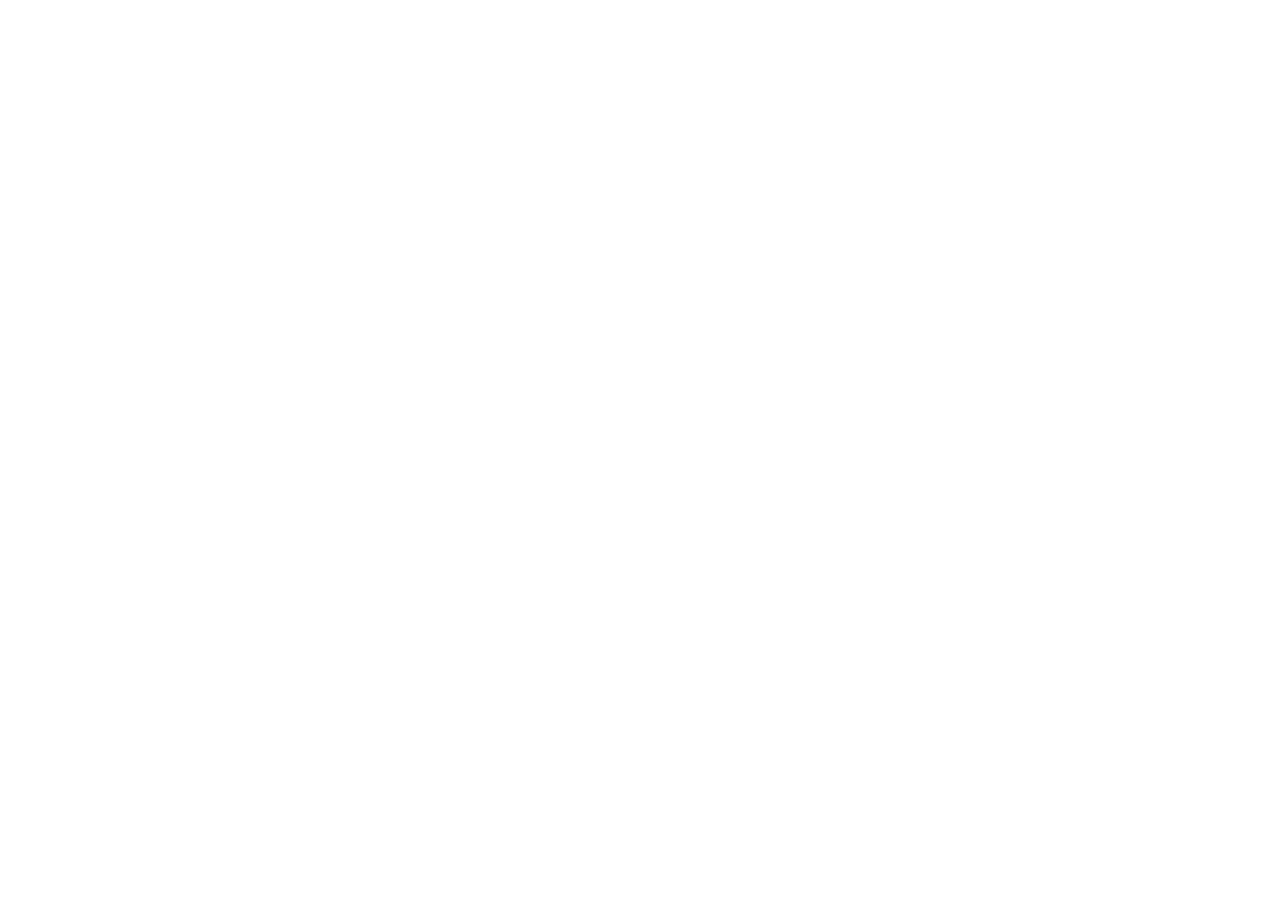
==== nav-demo/index.html @ b00b93fc "add" ====
<!DOCTYPE html>
<html lang="en">

<head>
    <meta charset="UTF-8">
    <meta name="viewport" content="width=device-width, initial-scale=1.0">
    <meta http-equiv="X-UA-Compatible" content="ie=edge">
    <title>Document</title>
    <link rel="stylesheet" href="style.css">
    <style>
        * {
            margin: 0px;
            padding: 0px;
        }
        
        a {
            text-decoration: none;
        }
        
        kbd {
            border: 1px solid red;
            width: 4em;
            height: 4em;
            display: inline-block;
            text-transform: uppercase;
            position: relative;
        }
        
        kbd>button {
            right: 0;
            bottom: 0;
            display: none;
            position: absolute
        }
        
        kbd:hover>button {
            display: inline-block;
        }
        
        main {
            text-align: center;
        }
        
        #mainx>div:nth-child(2) {
            margin-left: 2em;
        }
        
        #mainx>div:nth-child(3) {
            margin-left: 4em;
        }
    </style>

</head>

<body>
    <main id='mainx'></main>
    <script>
    </script>
</body>
<script>
    //取数据结构
    keys = {
        '0': {
            '0': 'q',
            '1': 'w',
            '2': 'e',
            '3': 'r',
            '4': 't',
            '5': 'y',
            '6': 'u',
            '7': 'i',
            '8': 'o',
            '9': 'p',
            length: 10
        },
        '1': {
            '0': ' a ',
            '1': ' s ',
            '2': ' d ',
            '3': ' f ',
            '4': ' g ',
            '5': ' h ',
            '6': ' j ',
            '7': ' k ',
            '8': ' l ',
            length: 9
        },
        '2': {
            '0': 'z',
            '1': 'x',
            '2': 'c',
            '3': 'v',
            '4': 'b',
            '5': 'n',
            '6': 'm',
            length: 7
        },
        'length': 3,
    }
    hash = {
        'q': 'qq.com',
        'w': 'w3cschools.com',
        'e': 'ebay.com',
        't': 'tencent.com',
        'z': 'zhihu.com',
    }
    hashInLocalStorag = JSON.parse(localStorage.getItem('zzz') || '')
    if (hashInLocalStorag) {
        hash = hashInLocalStorag
    }
    //遍历keys生成kbd标签
    index = 0
    while (index < keys['length']) //0 1 2
    {

        divcreat = document.createElement('div')
        mainx.appendChild(divcreat);
        row = keys[index]
        index2 = 0
        while (index2 < row['length']) { //0-9 0-8 0-6
            kbdcreate = document.createElement('kbd') //创建kbd标签
            kbdcreate.textContent = row[index2] //添加数组内容
            buttonx = document.createElement('button') //创建按钮标签
            buttonx.textContent = '编辑' //在按钮标签上填充内容编辑
            buttonx.id = row[length] //每个button里面赋id
            buttonx.onclick = function(abc) {
                key = abc['target']['id'] //qwe...
                x = prompt('请变更网址') //qq.com
                hash[key] = x //更新hash
                localStorage.setItem('zzz', JSON.stringify(hash))
                console.log(hash)
            }
            kbdcreate.appendChild(buttonx) //每个kbd里添加buton
            divcreat.appendChild(kbdcreate) //每个div里添加kbd
            index2 = index2 + 1
        }
        index = index + 1

    }
    //监听键盘：
    document.onkeypress = function(abc) {
        key = abc['key'] //qwe...
        website = hash[key]
        window.open('http://' + website, '_blank') //打开新页面
    }
</script>

</html>
---- nav-demo/style.css ----
* {
    margin: 0px;
    padding: 0px;
}

a {
    text-decoration: none;
}

kbd {
    border: 1px solid red;
    width: 4em;
    height: 4em;
    display: inline-block;
    text-transform: uppercase;
    position: relative;
}

kbd>button {
    right: 0;
    bottom: 0;
    display: none;
    position: absolute
}

kbd:hover>button {
    display: inline-block;
}

main {
    text-align: center;
}

#mainx>div:nth-child(2) {
    margin-left: 2em;
}

#mainx>div:nth-child(3) {
    margin-left: 4em;
}
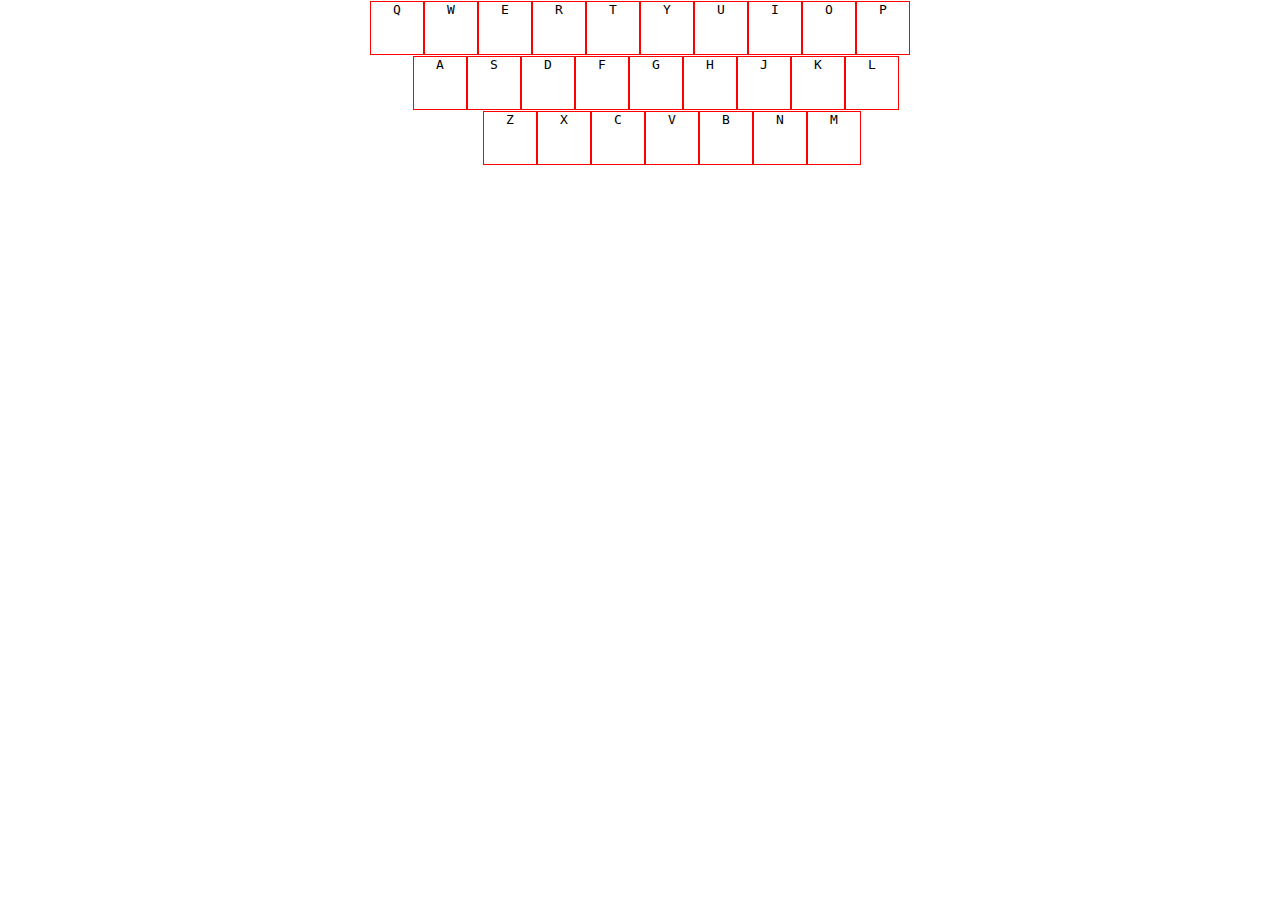
==== commit 4268d686: "更新" ====
--- a/nav-demo/index.html
+++ b/nav-demo/index.html
@@ -6,7 +6,7 @@
     <meta name="viewport" content="width=device-width, initial-scale=1.0">
     <meta http-equiv="X-UA-Compatible" content="ie=edge">
     <title>Document</title>
-    <link rel="stylesheet" href="style.css">
+
     <style>
         * {
             margin: 0px;
@@ -55,94 +55,93 @@
 <body>
     <main id='mainx'></main>
     <script>
+        //取数据结构
+        keys = {
+            '0': {
+                '0': 'q',
+                '1': 'w',
+                '2': 'e',
+                '3': 'r',
+                '4': 't',
+                '5': 'y',
+                '6': 'u',
+                '7': 'i',
+                '8': 'o',
+                '9': 'p',
+                length: 10
+            },
+            '1': {
+                '0': ' a ',
+                '1': ' s ',
+                '2': ' d ',
+                '3': ' f ',
+                '4': ' g ',
+                '5': ' h ',
+                '6': ' j ',
+                '7': ' k ',
+                '8': ' l ',
+                length: 9
+            },
+            '2': {
+                '0': 'z',
+                '1': 'x',
+                '2': 'c',
+                '3': 'v',
+                '4': 'b',
+                '5': 'n',
+                '6': 'm',
+                length: 7
+            },
+            'length': 3,
+        }
+        hash = {
+            'q': 'qq.com',
+            'w': 'w3cschools.com',
+            'e': 'ebay.com',
+            't': 'tencent.com',
+            'z': 'zhihu.com',
+        }
+        hashInLocalStorag = JSON.parse(localStorage.getItem('zzz') || 'null')
+        if (hashInLocalStorag) {
+            hash = hashInLocalStorag
+        }
+        //遍历keys生成kbd标签
+        index = 0
+        while (index < keys['length']) //0 1 2
+        {
+
+            divcreat = document.createElement('div')
+            mainx.appendChild(divcreat);
+            row = keys[index]
+            index2 = 0
+            while (index2 < row['length']) { //0-9 0-8 0-6
+                kbdcreate = document.createElement('kbd') //创建kbd标签
+                kbdcreate.textContent = row[index2] //添加数组内容
+                buttonx = document.createElement('button') //创建按钮标签
+                buttonx.textContent = '编辑' //在按钮标签上填充内容编辑
+                buttonx.id = row[length] //每个button里面赋id
+                buttonx.onclick = function(abc) {
+                    key = abc['target']['id'] //qwe...
+                    x = prompt('请变更网址') //qq.com
+                    hash[key] = x //更新hash
+                    localStorage.setItem('zzz', JSON.stringify(hash))
+                    console.log(hash)
+                }
+                kbdcreate.appendChild(buttonx) //每个kbd里添加buton
+                divcreat.appendChild(kbdcreate) //每个div里添加kbd
+                index2 = index2 + 1
+            }
+            index = index + 1
+
+        }
+        //监听键盘：
+        document.onkeypress = function(abc) {
+            key = abc['key'] //qwe...
+            website = hash[key]
+            window.open('http://' + website, '_blank') //打开新页面
+        }
     </script>
 </body>
-<script>
-    //取数据结构
-    keys = {
-        '0': {
-            '0': 'q',
-            '1': 'w',
-            '2': 'e',
-            '3': 'r',
-            '4': 't',
-            '5': 'y',
-            '6': 'u',
-            '7': 'i',
-            '8': 'o',
-            '9': 'p',
-            length: 10
-        },
-        '1': {
-            '0': ' a ',
-            '1': ' s ',
-            '2': ' d ',
-            '3': ' f ',
-            '4': ' g ',
-            '5': ' h ',
-            '6': ' j ',
-            '7': ' k ',
-            '8': ' l ',
-            length: 9
-        },
-        '2': {
-            '0': 'z',
-            '1': 'x',
-            '2': 'c',
-            '3': 'v',
-            '4': 'b',
-            '5': 'n',
-            '6': 'm',
-            length: 7
-        },
-        'length': 3,
-    }
-    hash = {
-        'q': 'qq.com',
-        'w': 'w3cschools.com',
-        'e': 'ebay.com',
-        't': 'tencent.com',
-        'z': 'zhihu.com',
-    }
-    hashInLocalStorag = JSON.parse(localStorage.getItem('zzz') || '')
-    if (hashInLocalStorag) {
-        hash = hashInLocalStorag
-    }
-    //遍历keys生成kbd标签
-    index = 0
-    while (index < keys['length']) //0 1 2
-    {
 
-        divcreat = document.createElement('div')
-        mainx.appendChild(divcreat);
-        row = keys[index]
-        index2 = 0
-        while (index2 < row['length']) { //0-9 0-8 0-6
-            kbdcreate = document.createElement('kbd') //创建kbd标签
-            kbdcreate.textContent = row[index2] //添加数组内容
-            buttonx = document.createElement('button') //创建按钮标签
-            buttonx.textContent = '编辑' //在按钮标签上填充内容编辑
-            buttonx.id = row[length] //每个button里面赋id
-            buttonx.onclick = function(abc) {
-                key = abc['target']['id'] //qwe...
-                x = prompt('请变更网址') //qq.com
-                hash[key] = x //更新hash
-                localStorage.setItem('zzz', JSON.stringify(hash))
-                console.log(hash)
-            }
-            kbdcreate.appendChild(buttonx) //每个kbd里添加buton
-            divcreat.appendChild(kbdcreate) //每个div里添加kbd
-            index2 = index2 + 1
-        }
-        index = index + 1
-
-    }
-    //监听键盘：
-    document.onkeypress = function(abc) {
-        key = abc['key'] //qwe...
-        website = hash[key]
-        window.open('http://' + website, '_blank') //打开新页面
-    }
-</script>
 
 </html>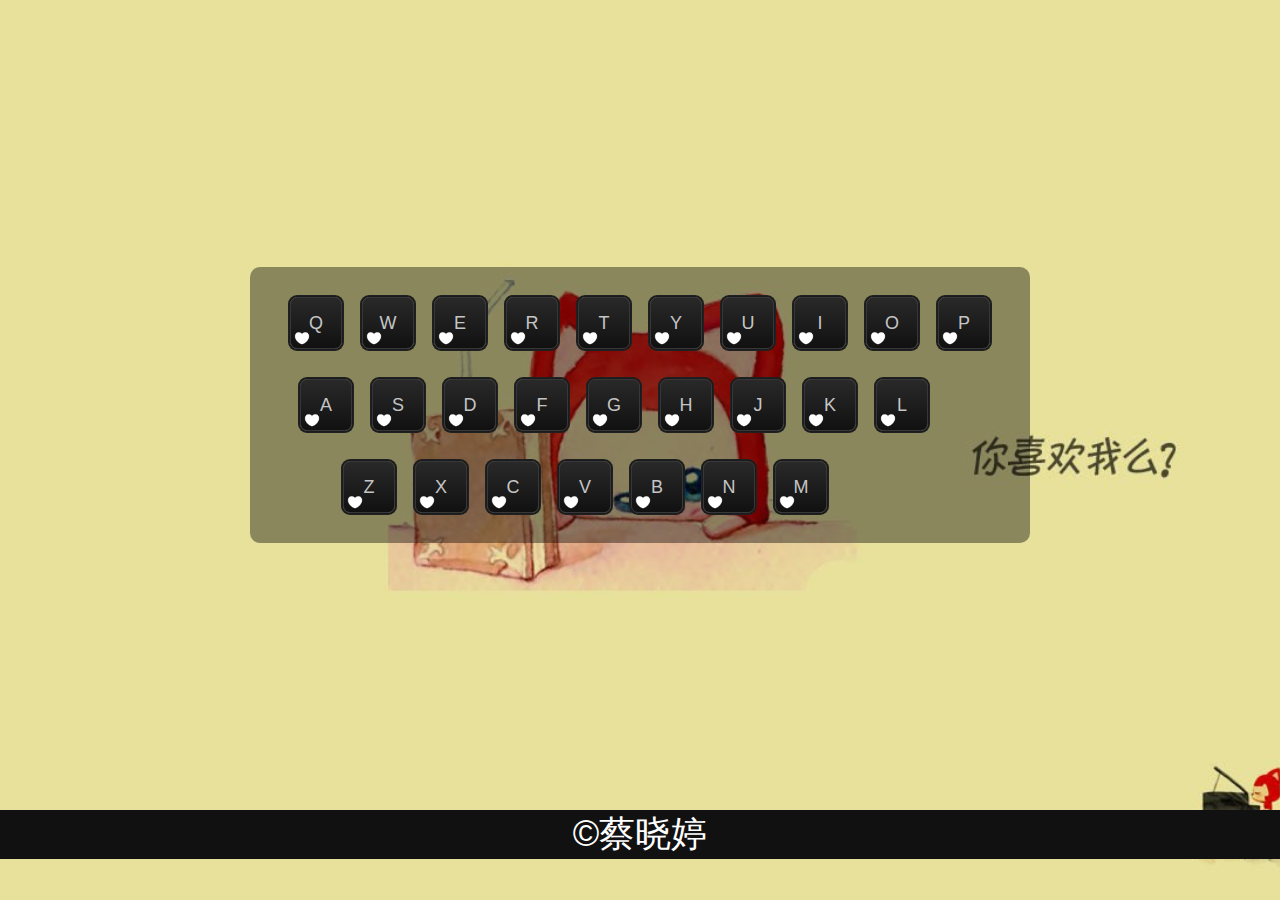
==== commit d1f10923: "更新" ====
--- a/nav-demo/index.html
+++ b/nav-demo/index.html
@@ -6,142 +6,143 @@
     <meta name="viewport" content="width=device-width, initial-scale=1.0">
     <meta http-equiv="X-UA-Compatible" content="ie=edge">
     <title>Document</title>
+    <link rel="stylesheet" href="style.css">
+    <style>
 
-    <style>
-        * {
-            margin: 0px;
-            padding: 0px;
-        }
-        
-        a {
-            text-decoration: none;
-        }
-        
-        kbd {
-            border: 1px solid red;
-            width: 4em;
-            height: 4em;
-            display: inline-block;
-            text-transform: uppercase;
-            position: relative;
-        }
-        
-        kbd>button {
-            right: 0;
-            bottom: 0;
-            display: none;
-            position: absolute
-        }
-        
-        kbd:hover>button {
-            display: inline-block;
-        }
-        
-        main {
-            text-align: center;
-        }
-        
-        #mainx>div:nth-child(2) {
-            margin-left: 2em;
-        }
-        
-        #mainx>div:nth-child(3) {
-            margin-left: 4em;
-        }
     </style>
 
 </head>
 
 <body>
-    <main id='mainx'></main>
+    <header>
+
+    </header>
+    <main>
+        <div id='mainx' class="wrapper"></div>
+
+    </main>
+    <footer id="foot"></footer>
+
+
     <script>
-        //取数据结构
-        keys = {
-            '0': {
-                '0': 'q',
-                '1': 'w',
-                '2': 'e',
-                '3': 'r',
-                '4': 't',
-                '5': 'y',
-                '6': 'u',
-                '7': 'i',
-                '8': 'o',
-                '9': 'p',
-                length: 10
-            },
-            '1': {
-                '0': ' a ',
-                '1': ' s ',
-                '2': ' d ',
-                '3': ' f ',
-                '4': ' g ',
-                '5': ' h ',
-                '6': ' j ',
-                '7': ' k ',
-                '8': ' l ',
-                length: 9
-            },
-            '2': {
-                '0': 'z',
-                '1': 'x',
-                '2': 'c',
-                '3': 'v',
-                '4': 'b',
-                '5': 'n',
-                '6': 'm',
-                length: 7
-            },
-            'length': 3,
-        }
-        hash = {
-            'q': 'qq.com',
-            'w': 'w3cschools.com',
-            'e': 'ebay.com',
-            't': 'tencent.com',
-            'z': 'zhihu.com',
-        }
-        hashInLocalStorag = JSON.parse(localStorage.getItem('zzz') || 'null')
-        if (hashInLocalStorag) {
-            hash = hashInLocalStorag
-        }
-        //遍历keys生成kbd标签
-        index = 0
-        while (index < keys['length']) //0 1 2
-        {
+        //初始化数据：
+        var hasha = init()
+        var keys = hasha['keys']
+        var hash = hasha['hash']
 
-            divcreat = document.createElement('div')
+
+        //生成键盘：
+
+        for (var index = 0; index < keys['length']; index++) {
+            divcreat = dc('div')
+            divcreat.className = 'row'
             mainx.appendChild(divcreat);
+
             row = keys[index]
-            index2 = 0
-            while (index2 < row['length']) { //0-9 0-8 0-6
-                kbdcreate = document.createElement('kbd') //创建kbd标签
+            for (index2 = 0; index2 < row['length']; index2++) { //0-9 0-8 0-6
+                kbdcreate = dc('kbd') //创建kbd标签
+                kbdcreate.className = 'key'
                 kbdcreate.textContent = row[index2] //添加数组内容
-                buttonx = document.createElement('button') //创建按钮标签
-                buttonx.textContent = '编辑' //在按钮标签上填充内容编辑
-                buttonx.id = row[length] //每个button里面赋id
+                imgx = dc('img')
+                imgx.src = 'http://' + hash[row[index2]] + '/favicon.ico'
+                imgx.onerror = function(xxx) {
+                    xxx.target.src = "love.png"
+                }
+                kbdcreate.appendChild(imgx)
+                buttonx = dc('button') //创建按钮标签 
+                buttonx.id = row[index2] //每个button里面赋id
                 buttonx.onclick = function(abc) {
-                    key = abc['target']['id'] //qwe...
+                    button2 = abc['target'] //qwe...
+                    img2 = button2.previousSibling
+                    key = button2['id']
                     x = prompt('请变更网址') //qq.com
                     hash[key] = x //更新hash
+                    img2.src = 'http://' + x + '/favicon.ico'
                     localStorage.setItem('zzz', JSON.stringify(hash))
-                    console.log(hash)
                 }
+                divcreat.appendChild(kbdcreate) //每个div里添加kbd
                 kbdcreate.appendChild(buttonx) //每个kbd里添加buton
-                divcreat.appendChild(kbdcreate) //每个div里添加kbd
-                index2 = index2 + 1
+
+
+
             }
-            index = index + 1
+        }
+        //footer
+        copyrightx = dc('div')
+        copyrightx.className = 'copyright'
+        foot.appendChild(copyrightx)
+        copyrightx.textContent = '©蔡晓婷'
+            //监听键盘：
+        document.onkeypress = function(abc) {
+                key = abc['key'] //qwe...
+                website = hash[key]
+                window.open('http://' + website, '_blank') //打开新页面
+            }
+            //函数
+        function dc(tagName) {
+            return document.createElement(tagName)
+        }
 
-        }
-        //监听键盘：
-        document.onkeypress = function(abc) {
-            key = abc['key'] //qwe...
-            website = hash[key]
-            window.open('http://' + website, '_blank') //打开新页面
+        function init(keys, hash) {
+            var keys = {
+                '0': {
+                    '0': 'q',
+                    '1': 'w',
+                    '2': 'e',
+                    '3': 'r',
+                    '4': 't',
+                    '5': 'y',
+                    '6': 'u',
+                    '7': 'i',
+                    '8': 'o',
+                    '9': 'p',
+                    length: 10
+                },
+                '1': {
+                    '0': ' a ',
+                    '1': ' s ',
+                    '2': ' d ',
+                    '3': ' f ',
+                    '4': ' g ',
+                    '5': ' h ',
+                    '6': ' j ',
+                    '7': ' k ',
+                    '8': ' l ',
+                    length: 9
+                },
+                '2': {
+                    '0': 'z',
+                    '1': 'x',
+                    '2': 'c',
+                    '3': 'v',
+                    '4': 'b',
+                    '5': 'n',
+                    '6': 'm',
+                    length: 7
+                },
+                'length': 3,
+            }
+            var hash = {
+                'q': 'qq.com',
+                'w': 'weibo.com',
+                'e': 'ebay.com',
+                't': 'tencent.com',
+                'z': 'zhihu.com',
+                'd': 'douban.com',
+                'i': 'iqiyi.com',
+
+
+            }
+            var hashInLocalStorag = JSON.parse(localStorage.getItem('zzz') || 'null')
+            if (hashInLocalStorag) {
+                hash = hashInLocalStorag
+            }
+            return {
+                "keys": keys,
+                "hash": hash
+            }
         }
     </script>
-</body>
 
 
 </html>--- a/nav-demo/style.css
+++ b/nav-demo/style.css
@@ -0,0 +1,117 @@
+* {
+    margin: 0px;
+    padding: 0px;
+}
+
+body {
+    background: url(bg2.jpg) no-repeat center center;
+    background-size: cover;
+}
+
+a {
+    text-decoration: none;
+}
+
+main {
+    text-align: center;
+    display: flex;
+    align-items: center;
+    justify-content: center;
+    flex-direction: column;
+}
+
+.wrapper {
+    background-color: rgba(0, 0, 0, 0.4);
+    border-radius: 10px;
+}
+
+main kbd {
+    border: 1px solid red;
+    width: 4em;
+    height: 4em;
+    display: inline-block;
+    text-transform: uppercase;
+    position: relative;
+}
+
+kbd>button {
+    right: 0;
+    bottom: 0;
+    display: none;
+    position: absolute;
+    border: none;
+    background: url(edit.png) no-repeat center center;
+    background-size: cover;
+    width: 20px;
+    height: 20px;
+}
+
+kbd:hover>button {
+    display: inline-block;
+    cursor: pointer;
+}
+
+main {
+    text-align: center;
+    justify-content: center;
+    align-items: center;
+    display: flex;
+    height: 90vh;
+}
+
+#main {
+    display: inline-block;
+}
+
+#mainx>div:nth-child(2) {
+    margin-left: -22px;
+}
+
+#mainx>div:nth-child(3) {
+    margin-left: -80px;
+}
+
+.key {
+    width: 50px;
+    height: 50px;
+    background: linear-gradient(to bottom, #292929 0%, #111111 100%);
+    color: #c5c5c5;
+    border: 1px solid #373737;
+    border-radius: 7px;
+    box-shadow: 0 0 0 1px #1a1b1c, 0 0 0 2px #1f2020;
+    align-items: center;
+    justify-content: center;
+    display: inline-flex;
+    font-size: 18px;
+    font-family: Arial, Helvetica, sans-serif;
+    position: relative
+}
+
+.row {
+    margin: 30px;
+}
+
+.row .key {
+    margin: 0 10px;
+}
+
+.key img {
+    width: 16px;
+    height: 16px;
+    position: absolute;
+    left: 3px;
+    bottom: 2px;
+}
+
+#foot {
+    text-align: center;
+    display: block;
+    height: 10vh;
+}
+
+#foot>.copyright {
+    background-color: #111111;
+    color: #fff;
+    font-size: 36px;
+    font-family: Arial, Helvetica, sans-serif;
+}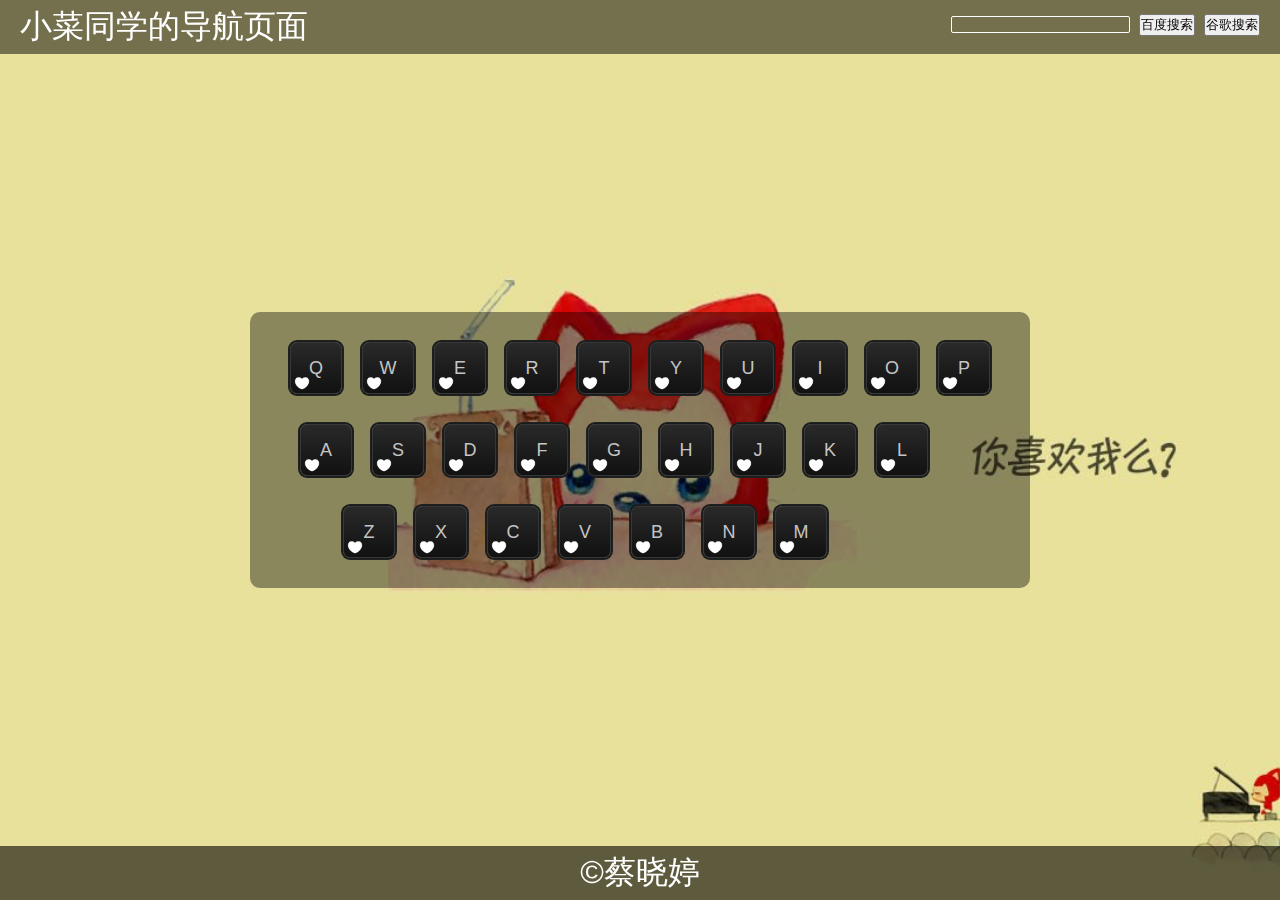
==== commit df414f75: "更新" ====
--- a/nav-demo/index.html
+++ b/nav-demo/index.html
@@ -14,8 +14,14 @@
 </head>
 
 <body>
-    <header>
-
+    <header id="head">
+        <div class="left">小菜同学的导航页面</div>
+        <div class="right">
+            <input type="text">
+            <button>百度搜索</button>
+            <button>谷歌搜索</button>
+        </div>
+        <div class="clear"></div>
     </header>
     <main>
         <div id='mainx' class="wrapper"></div>
@@ -67,6 +73,7 @@
 
             }
         }
+
         //footer
         copyrightx = dc('div')
         copyrightx.className = 'copyright'
--- a/nav-demo/style.css
+++ b/nav-demo/style.css
@@ -56,7 +56,7 @@
     justify-content: center;
     align-items: center;
     display: flex;
-    height: 90vh;
+    height: 100vh;
 }
 
 #main {
@@ -103,15 +103,55 @@
     bottom: 2px;
 }
 
+#head {
+    position: fixed;
+    width: 100%;
+    top: 0px;
+}
+
 #foot {
     text-align: center;
-    display: block;
-    height: 10vh;
+    position: fixed;
+    width: 100%;
+    bottom: 0px;
 }
 
 #foot>.copyright {
-    background-color: #111111;
+    background-color: rgba(0, 0, 0, 0.6);
     color: #fff;
-    font-size: 36px;
+    font-size: 32px;
     font-family: Arial, Helvetica, sans-serif;
+    padding: 5px;
+}
+
+#head {
+    background-color: rgba(0, 0, 0, 0.5);
+    color: #fff;
+    font-size: 32px;
+    font-family: Arial, Helvetica, sans-serif;
+}
+
+.clear {
+    clear: both;
+}
+
+.left {
+    float: left;
+    padding: 5px 20px;
+}
+
+.right>input {
+    border: 1px solid #fff;
+    border-radius: 2px;
+    background-color: transparent;
+}
+
+.right>input:focus {
+    border: 1px solid #fff;
+    border-radius: 2px;
+}
+
+.right {
+    float: right;
+    padding: 0 20px;
 }